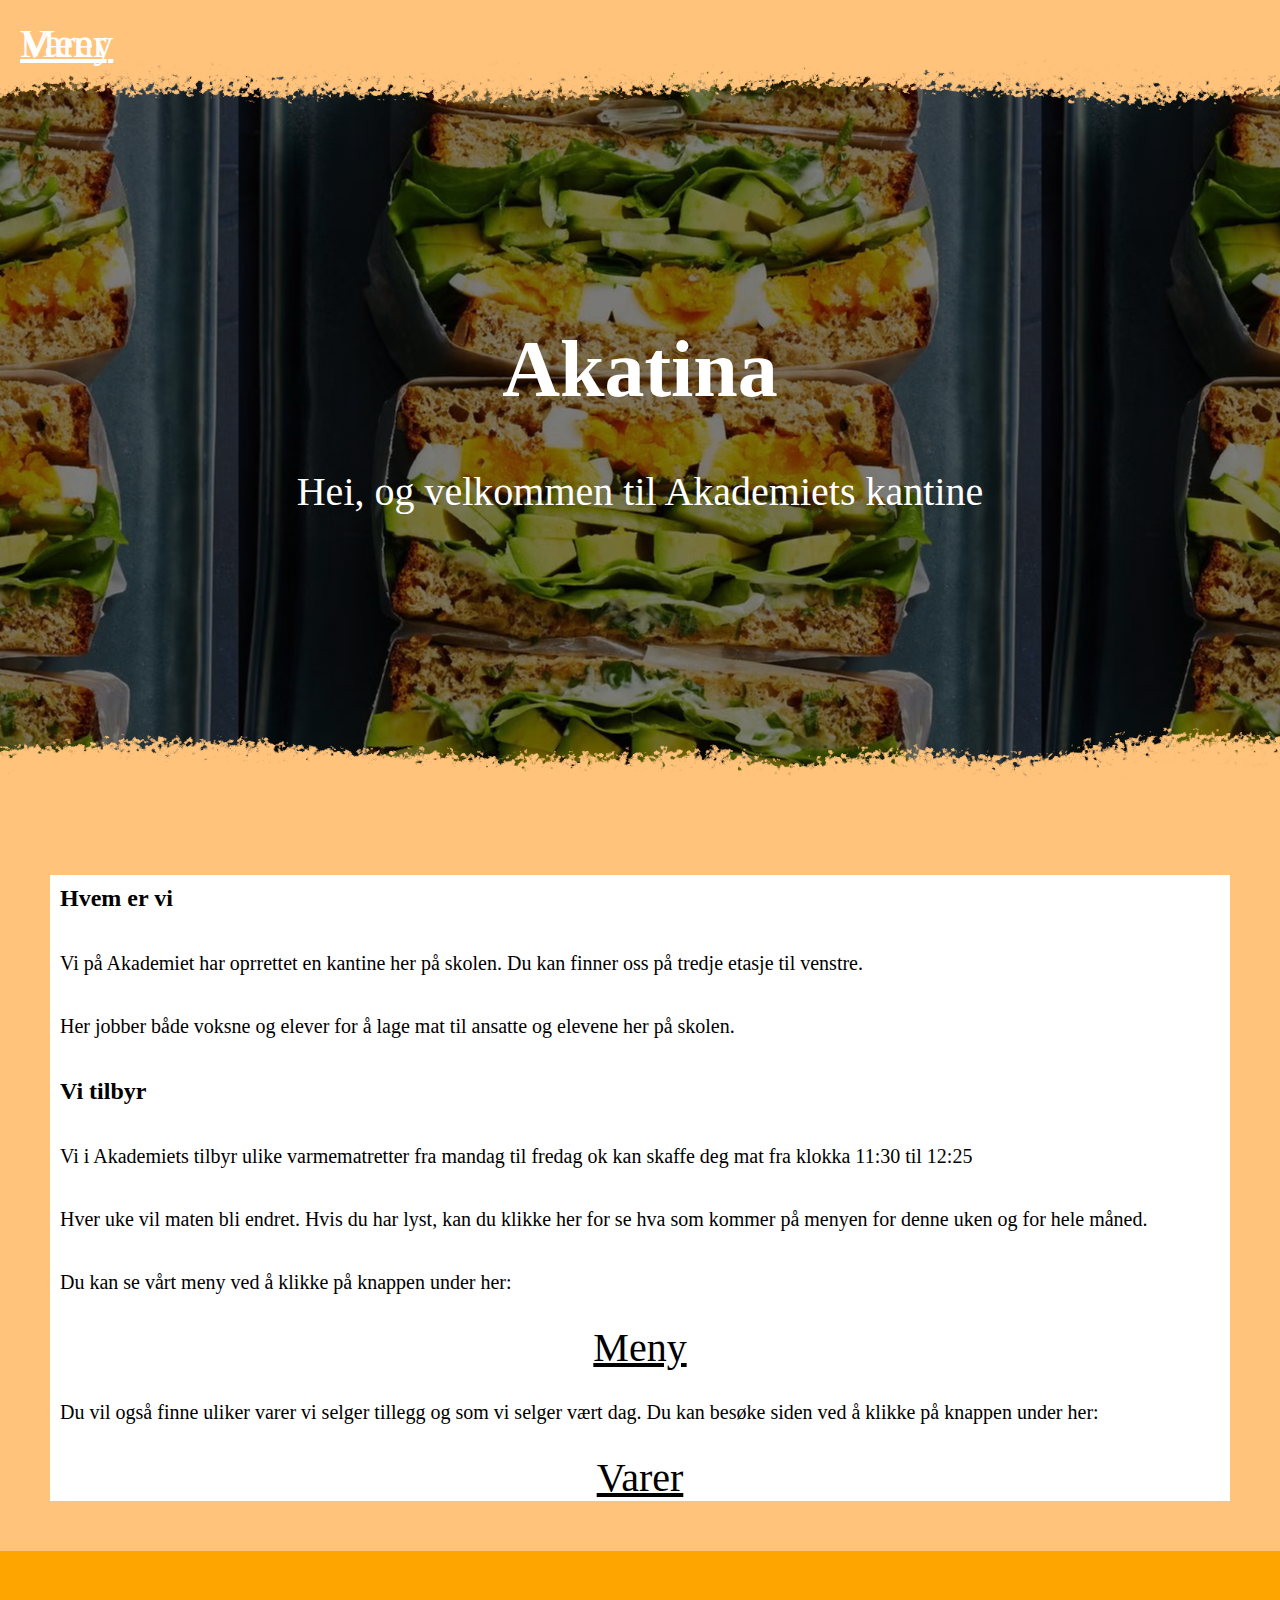
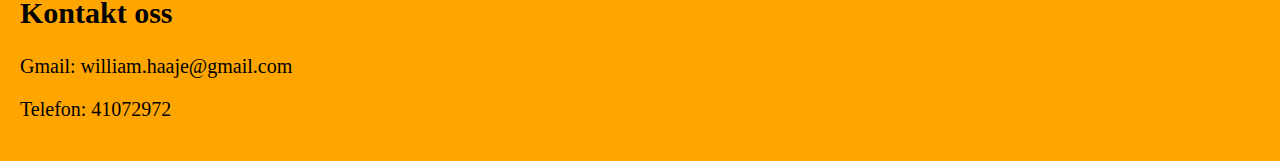
==== index.html @ 051f6bda "Jeg har laget nå en footer hvor du kan kontakte personene. Og tenker å lage en menu for linker." ====
<!DOCTYPE html>
<html lang="no">
<head>
    <meta charset="UTF-8">
    <meta name="viewport" content="width=device-width, initial-scale=1.0">
    <title>Nettside for kantina</title>
    <link rel="stylesheet" href="style.css"> <!-- Her har jeg koblet til CSS for at programet koble sammen med HTML -->
</head>
<body>
    <header class="header">
        <div class="hero-image">
            <img src="bilder/Toppen for nettsiden-2.png" width="1440" class=meny-bakgrunn> <!-- Her bruker jeg width for å gjør bildet mer mindre enn det var og lagde en class for å plassere det rikitg og ikke påvirke tekster innenfor hero-image -->
            <a class="buttonhover" href="meny.html">Meny</a>
            <a class="buttonhover" href="varer.html">Varer</a>
            <div class="hero-text">
                <h1>Akatina</h1>
                <p>Hei, og velkommen til Akademiets kantine</p>
            </div>
        </div>
        <img src="bilder/Toppen for nettsiden.png" width="1440" class="nederst-bakgrunn">
    </header>
    <article class="article">
        <h2>Hvem er vi</h2>
        <p>Vi på Akademiet har oprrettet en kantine her på skolen. Du kan finner oss på tredje etasje til venstre. </p>
        <p>Her jobber både voksne og elever for å lage mat til ansatte og elevene her på skolen.</p>
        <h2>Vi tilbyr</h2>
        <p>Vi i Akademiets tilbyr ulike varmematretter fra mandag til fredag ok kan skaffe deg mat fra klokka 11:30 til 12:25</p>
        <p>Hver uke vil maten bli endret. Hvis du har lyst, kan du klikke her for se hva som kommer på menyen for denne uken og for hele måned. </p>
        <p>Du kan se vårt meny ved å klikke på knappen under her:</p>
        <div class="link">
            <a class="button" href="meny.html">Meny</a>
        </div>
        <p>Du vil også finne uliker varer vi selger tillegg og som vi selger vært dag. Du kan besøke siden ved å klikke på knappen under her:</p>
        <div class="link">
            <a class="button" href="varer.html">Varer</a>
        </div>
    </article>
    <footer>
        <h2>Kontakt oss</h2>
        <p>Gmail: william.haaje@gmail.com</p>
        <p>Telefon: 41072972</p>
    </footer>

    <script src="funksjoner.js"></script> <!-- Her har jeg koblet til Javascript for at programet koble sammen med HTML -->
</body>
</html>
---- style.css ----
body {
    height: 100%;
    margin: 0;
    background-color: #FFC37C;
}

.hero-image {
    background-image: linear-gradient(rgba(0, 0, 0, 0.5), rgba(0, 0, 0, 0.5)), url("bilder/green-goddess-sandwiches-healthy-lunch-recipes-6552ad3197eef.avif"); /* Her legger det er bilde i bakgrunnen til siden og jeg har puttet inn en mørk farge som gjøre at bilden blir mørkere. */
    background-repeat: repeat-x; /* Her gjør at bildet repteres seg ved x-aksen til sidene av bildet. */
    height: 825px; /* Her bestemmer jeg størrelsen til bildet */
    background-position: center; /* Bildet blir mer på mitten */
    display: flex;
    align-items: center;
    justify-content: center;
    position: relative; /* Dette er viktig for knappen skal være toppen til venstre med hjelp av position: absolute i .buttonhover og for .meny-bakgrunn*/
}

.meny-bakgrunn {
    position: absolute; /* Dette gjør at hero-text ikke komme seg helt til høyre på siden */
    top: 0; /* Det gjør st bildet er helt på toppen */
}

.buttonhover {
    position: absolute; /* Dette gjør at det blir en link toppen til venstre i bildet og som jeg sagt i de forrige komertaene */
    justify-content: space-evenly;
    top: 20px;
    left: 20px;
    color: white;
    font-size: 40px;
    
}

/* Dette gjør at når du har musen over knappen vil du se det endre bakgrunnen til oransje. */
.buttonhover:hover {  
    background-color: #FFC37C;
    color: white;
}

.hero-text {
    color: white;
    font-size: 40px;
}

.hero-text h1 {
    text-align: center;
}

.nederst-bakgrunn {
    top: 175px;
    transform: rotate(180deg);
    position: absolute;
}

.article {
    margin: 50px;
    background-color: white;
}

.article h2 {
    padding: 10px;
}

.article p {
    padding: 10px;
    font-size: 20px;
}

.link {
    margin: 0px auto;
    text-align: center;
}

a.link {
    display: block;
}

.button {
    color: black;
    font-size: 40px;
}

.button:hover{
    background-color: #FFC37C;
    color: black;
}

footer {
    background-color: orange;
    border: white;
    font-size: 20px;
    padding: 20px;
}
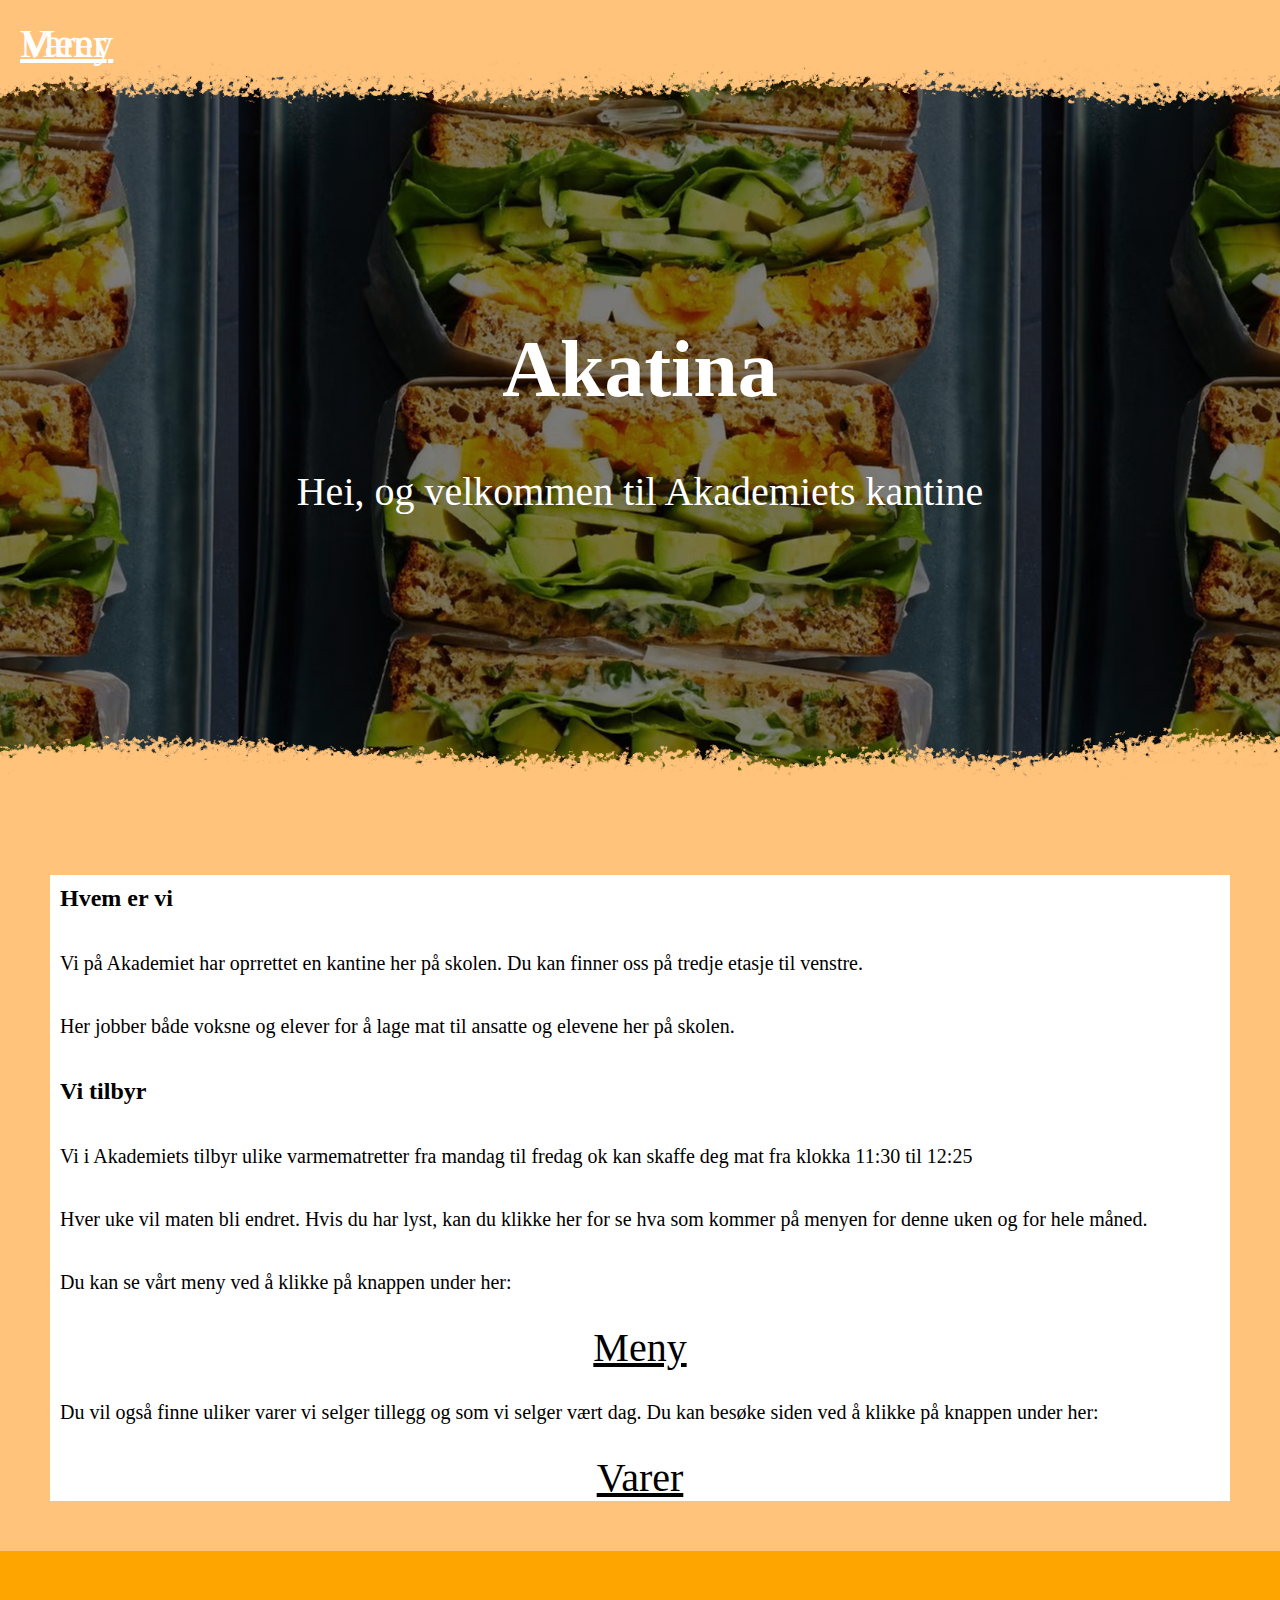
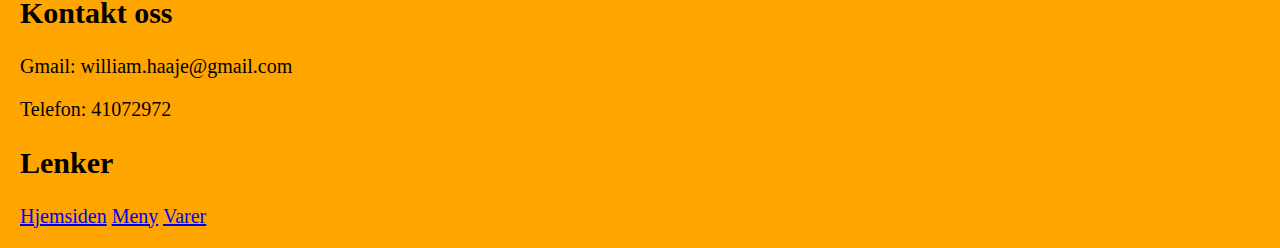
==== commit cb9d5931: "Har laget et footer for index.html og skal legge inn for de andre sidene." ====
--- a/index.html
+++ b/index.html
@@ -36,9 +36,17 @@
         </div>
     </article>
     <footer>
-        <h2>Kontakt oss</h2>
-        <p>Gmail: william.haaje@gmail.com</p>
-        <p>Telefon: 41072972</p>
+        <div>
+            <h2>Kontakt oss</h2>
+            <p>Gmail: william.haaje@gmail.com</p>
+            <p>Telefon: 41072972</p>
+        </div>
+        <div>
+            <h2>Lenker</h2>
+            <a href="index.html">Hjemsiden</a>
+            <a href="meny.html">Meny</a>
+            <a href="varer.html">Varer</a>
+        </div>
     </footer>
 
     <script src="funksjoner.js"></script> <!-- Her har jeg koblet til Javascript for at programet koble sammen med HTML -->
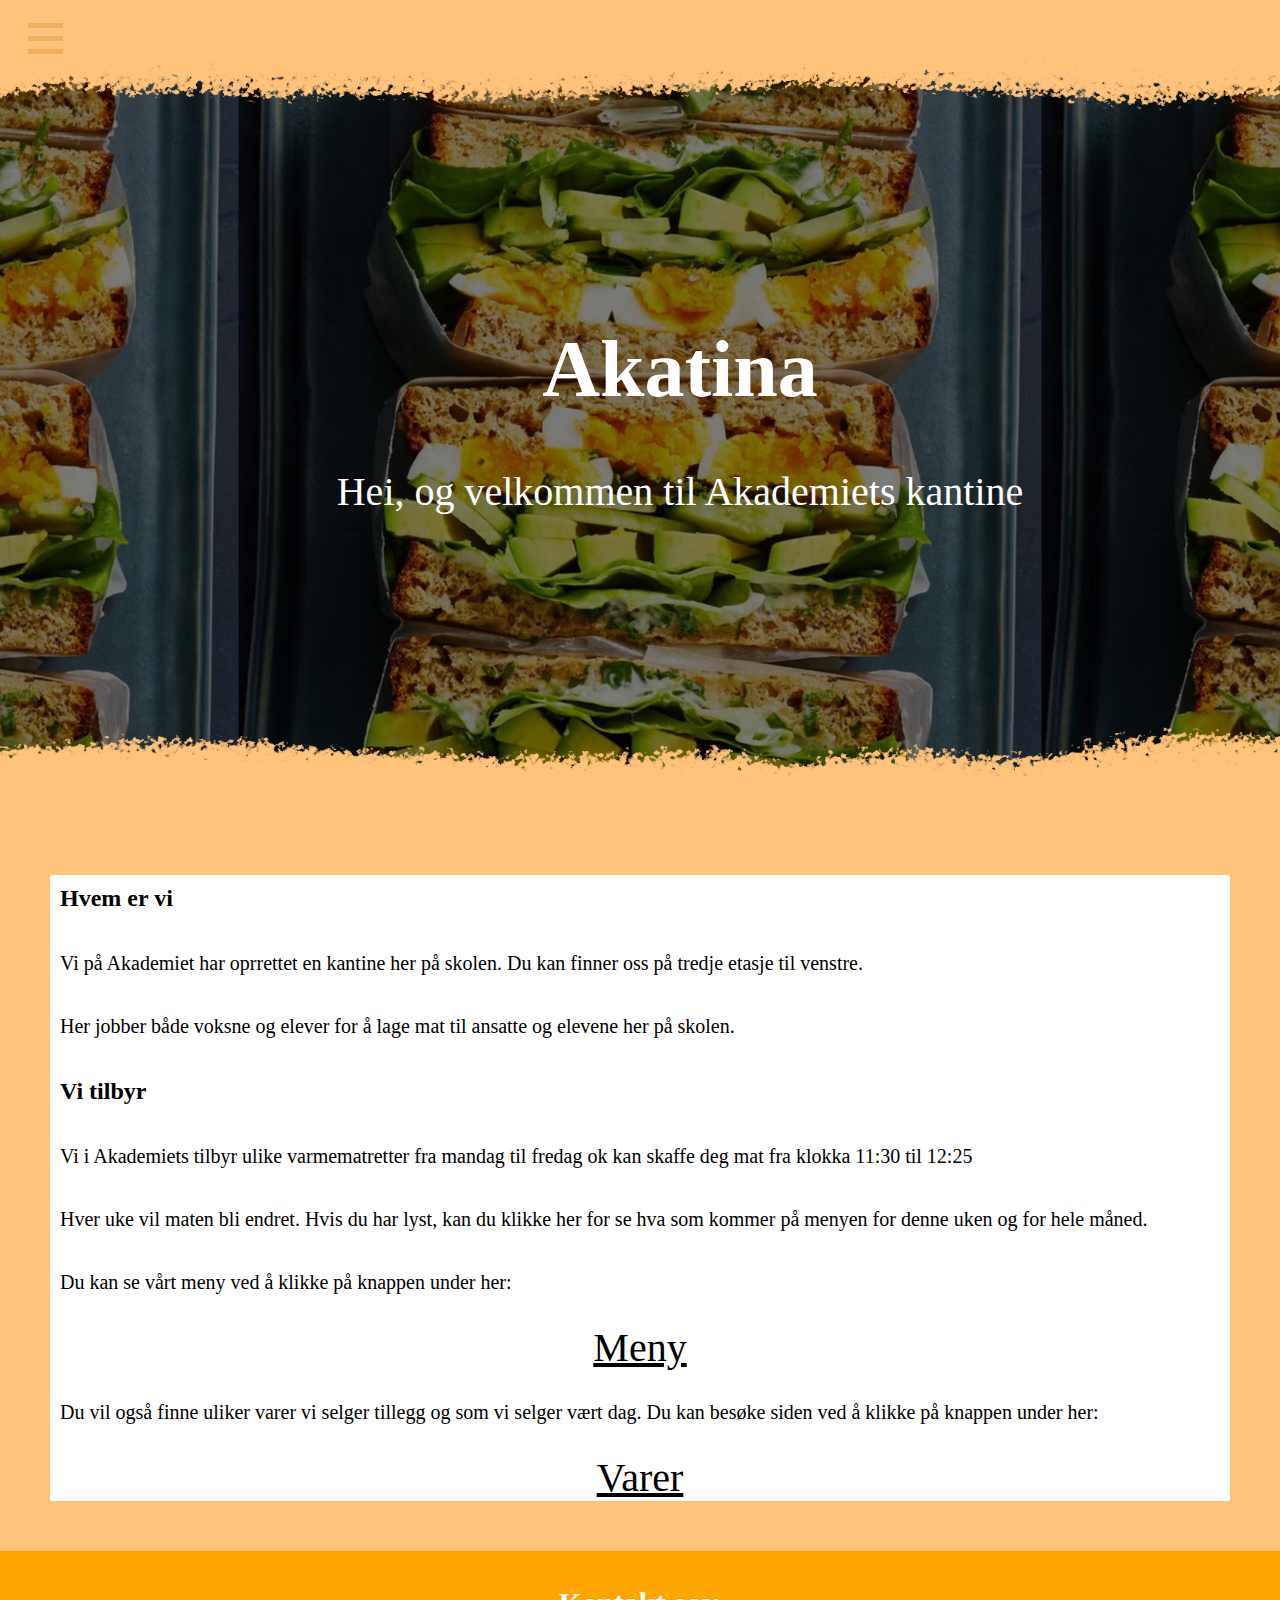
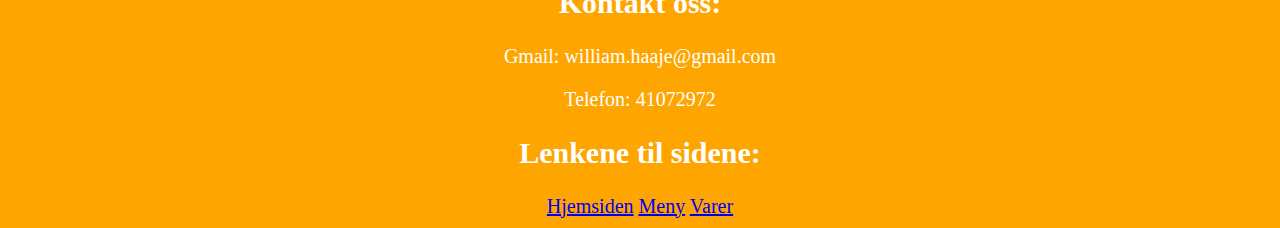
==== commit 91cbd22b: "Jeg har nå lagt inn en menu som har akademiets logo og alle sidene for nettsiden. Jeg har brukt CSS " ====
--- a/index.html
+++ b/index.html
@@ -7,11 +7,24 @@
     <link rel="stylesheet" href="style.css"> <!-- Her har jeg koblet til CSS for at programet koble sammen med HTML -->
 </head>
 <body>
-    <header class="header">
+    <header>
         <div class="hero-image">
             <img src="bilder/Toppen for nettsiden-2.png" width="1440" class=meny-bakgrunn> <!-- Her bruker jeg width for å gjør bildet mer mindre enn det var og lagde en class for å plassere det rikitg og ikke påvirke tekster innenfor hero-image -->
-            <a class="buttonhover" href="meny.html">Meny</a>
-            <a class="buttonhover" href="varer.html">Varer</a>
+            <menu>
+                <div class="menu" onclick="menuFunction()">
+                    <div class="bar1"></div>
+                    <div class="bar2"></div>
+                    <div class="bar3"></div>
+                </div>
+                <div id="dropdownID" class="dropdown">
+                    <img src="bilder/akademiet_oransje_rgb-1000x398.png" width="175px">
+                    <a href="index.html">Hjem</a>
+                    <a href="meny.html">Meny</a>
+                    <a href="varer.html">Varer</a>
+                </div>
+                <div id="main">
+                </div>
+            </menu>
             <div class="hero-text">
                 <h1>Akatina</h1>
                 <p>Hei, og velkommen til Akademiets kantine</p>
@@ -37,12 +50,12 @@
     </article>
     <footer>
         <div>
-            <h2>Kontakt oss</h2>
+            <h2>Kontakt oss:</h2>
             <p>Gmail: william.haaje@gmail.com</p>
             <p>Telefon: 41072972</p>
         </div>
         <div>
-            <h2>Lenker</h2>
+            <h2>Lenkene til sidene:</h2>
             <a href="index.html">Hjemsiden</a>
             <a href="meny.html">Meny</a>
             <a href="varer.html">Varer</a>
--- a/style.css
+++ b/style.css
@@ -20,14 +20,68 @@
     top: 0; /* Det gjør st bildet er helt på toppen */
 }
 
-.buttonhover {
+.menu {
     position: absolute; /* Dette gjør at det blir en link toppen til venstre i bildet og som jeg sagt i de forrige komertaene */
-    justify-content: space-evenly;
-    top: 20px;
+    top: 15px;
     left: 20px;
     color: white;
     font-size: 40px;
-    
+    cursor: pointer;
+}
+
+.bar1, .bar2, .bar3 {
+    width: 35px;
+    height: 5px;
+    background-color: #f1af5f;
+    margin: 8px;
+    transition: 0.4s;
+}
+
+.bar1:hover, .bar2:hover, .bar3:hover {
+    background-color: #f5b668;
+}
+
+.dropdown {
+    height: 100%;
+    width: 0;
+    position: fixed;
+    z-index: 1;
+    top: 0;
+    left: 0;
+    background-color:#f5b668;
+    overflow-x: hidden;
+    padding-top: 60px;
+    transition: 0.5s;
+}
+
+.dropdown img {
+    margin: 8px;
+    text-decoration: none;
+    font-size: 20px;
+    color: #FFC37C;
+}
+
+.dropdown a {
+    padding: 8px 8px 8px 32px;
+    text-decoration: none;
+    font-size: 40px;
+    color: white;
+    display: block;
+    transition: 0.3s;
+}
+
+.dropdown a:hover {
+    color: #FFC37C;
+}
+
+#main {
+    transition: margin-left .5s;
+    padding: 20px;
+}
+
+@media screen and (max-height: 450px) {
+    .dropdown {padding-top: 15px;}
+    .dropdown a {font-size: 18px;}
 }
 
 /* Dette gjør at når du har musen over knappen vil du se det endre bakgrunnen til oransje. */
@@ -84,9 +138,12 @@
     color: black;
 }
 
+.container {}
+
 footer {
     background-color: orange;
-    border: white;
+    color: white;
     font-size: 20px;
-    padding: 20px;
+    padding: 10px;
+    text-align: center;
 }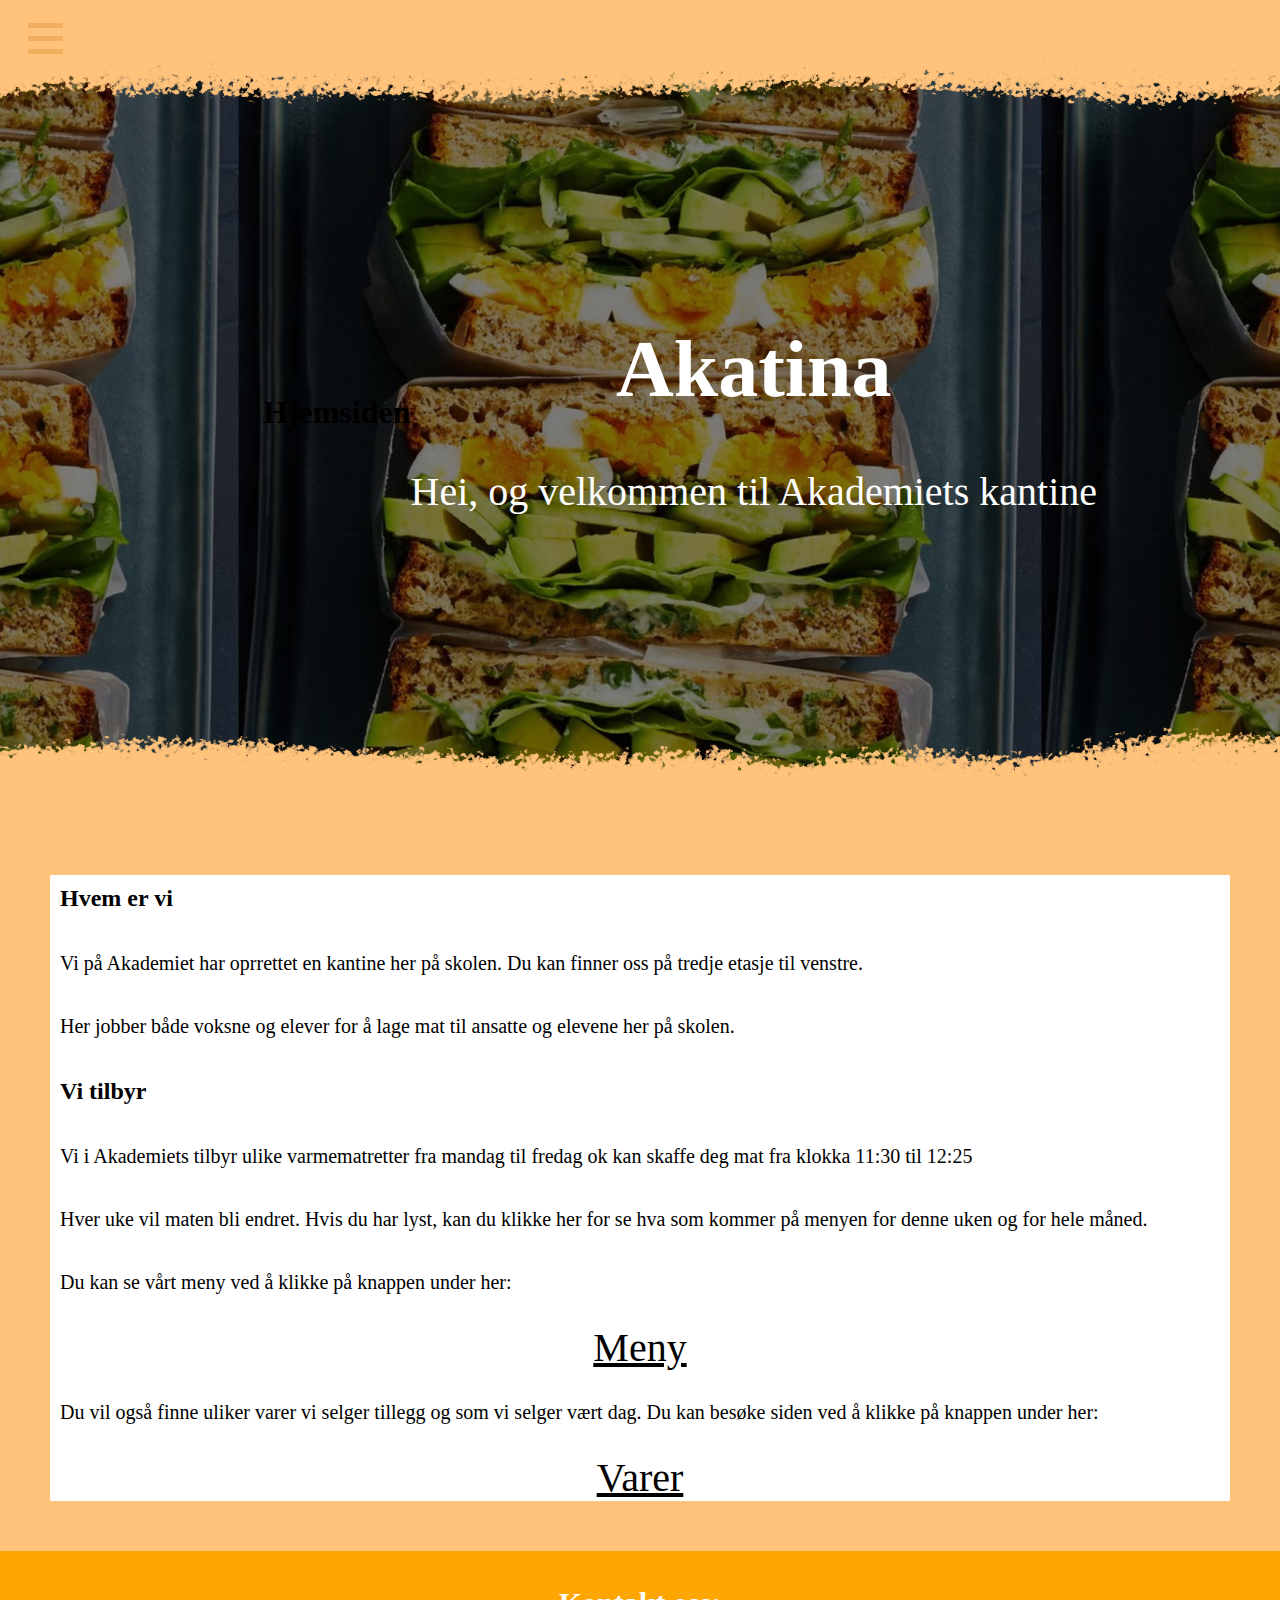
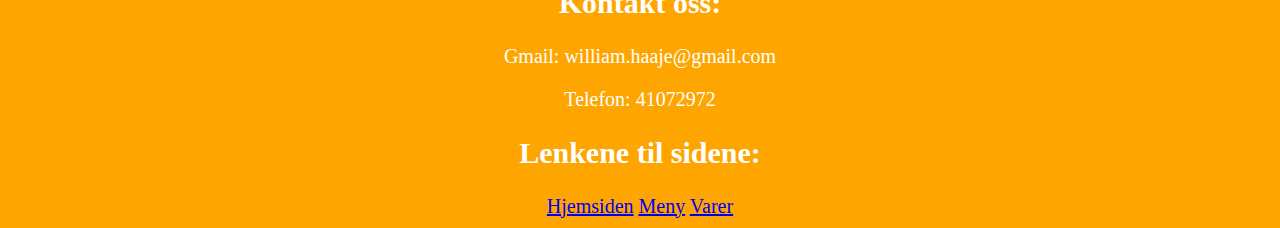
==== commit 6e5dfc63: "Jeg har brukt en det tid for at id="main" skal påvirke id="title" men klarte ikke det, så jeg lagde " ====
--- a/index.html
+++ b/index.html
@@ -9,20 +9,23 @@
 <body>
     <header>
         <div class="hero-image">
+            <div id="main">
+            </div>
             <img src="bilder/Toppen for nettsiden-2.png" width="1440" class=meny-bakgrunn> <!-- Her bruker jeg width for å gjør bildet mer mindre enn det var og lagde en class for å plassere det rikitg og ikke påvirke tekster innenfor hero-image -->
             <menu>
-                <div class="menu" onclick="menuFunction()">
+                <div class="menu" id="menu" onclick="menuFunction()">
                     <div class="bar1"></div>
                     <div class="bar2"></div>
                     <div class="bar3"></div>
+                </div>
+                <div class="title" id="title">
+                    <h1>Hjemsiden</h1>
                 </div>
                 <div id="dropdownID" class="dropdown">
                     <img src="bilder/akademiet_oransje_rgb-1000x398.png" width="175px">
                     <a href="index.html">Hjem</a>
                     <a href="meny.html">Meny</a>
                     <a href="varer.html">Varer</a>
-                </div>
-                <div id="main">
                 </div>
             </menu>
             <div class="hero-text">
--- a/style.css
+++ b/style.css
@@ -29,7 +29,7 @@
     cursor: pointer;
 }
 
-.bar1, .bar2, .bar3 {
+.bar1, .bar2, .bar3 { /* Dette lager tre strekker på toppen til venstre har en transition som gj */
     width: 35px;
     height: 5px;
     background-color: #f1af5f;
@@ -58,7 +58,6 @@
     margin: 8px;
     text-decoration: none;
     font-size: 20px;
-    color: #FFC37C;
 }
 
 .dropdown a {
@@ -74,14 +73,15 @@
     color: #FFC37C;
 }
 
-#main {
+#main { /* Dette gjør transformeringen smooth og ikke hakkete  */
     transition: margin-left .5s;
     padding: 20px;
 }
 
-@media screen and (max-height: 450px) {
+@media screen and (max-height: 450px) { /* Dette gjør at den tilpasser for de som har små skjermer */
     .dropdown {padding-top: 15px;}
     .dropdown a {font-size: 18px;}
+    .dropdown img {font-size: 2px;}
 }
 
 /* Dette gjør at når du har musen over knappen vil du se det endre bakgrunnen til oransje. */
@@ -138,7 +138,16 @@
     color: black;
 }
 
-.container {}
+table {
+    border-collapse: collapse; /* For at ikke boksene ser ut som det er fra hverandre */
+    width: 100%;
+}
+
+td, th {
+    border: 1px solid black;
+    text-align: left;
+    padding: 8px;
+}
 
 footer {
     background-color: orange;
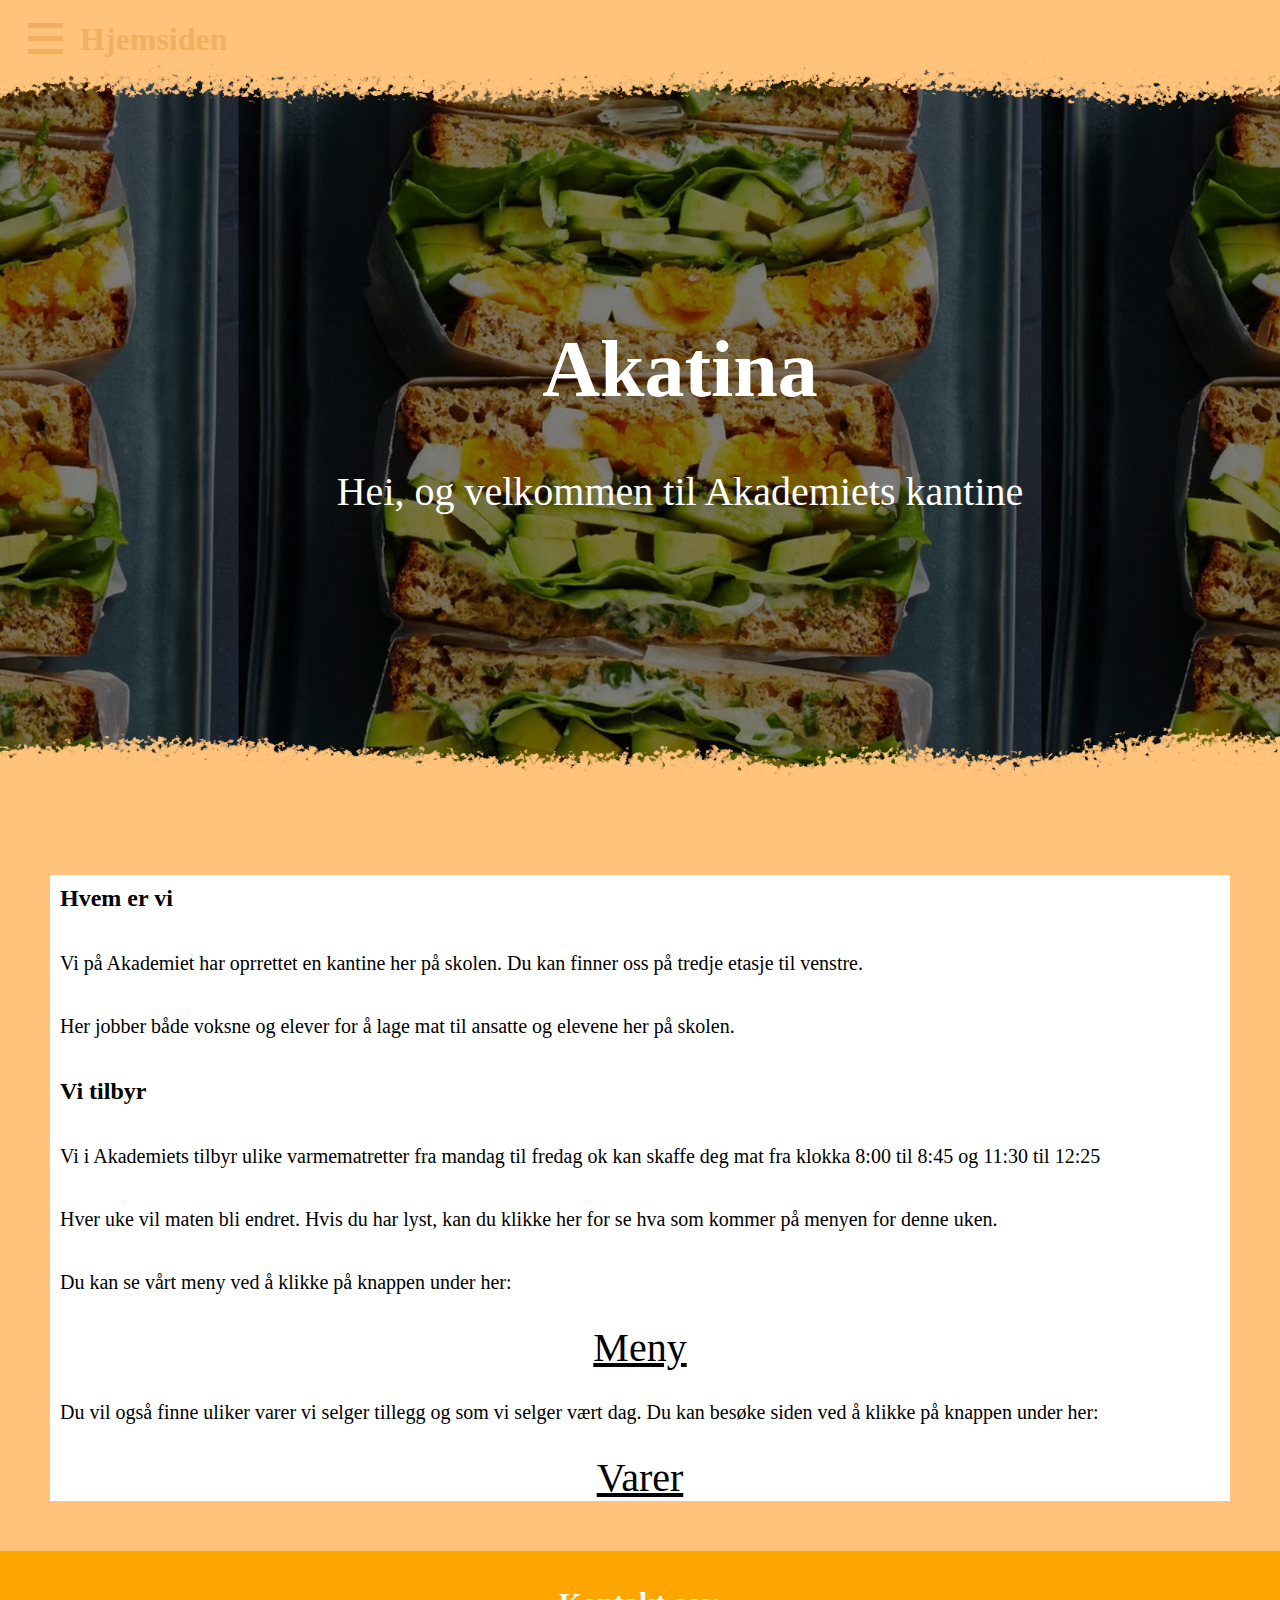
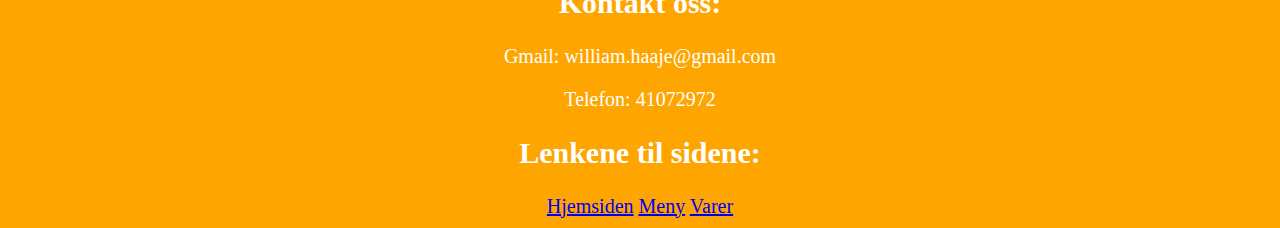
==== commit 589938c3: "Jeg har nå laget et README fil og har skrevet ulike varer som skolen kan selge og er FERDIG med nett" ====
--- a/index.html
+++ b/index.html
@@ -40,8 +40,8 @@
         <p>Vi på Akademiet har oprrettet en kantine her på skolen. Du kan finner oss på tredje etasje til venstre. </p>
         <p>Her jobber både voksne og elever for å lage mat til ansatte og elevene her på skolen.</p>
         <h2>Vi tilbyr</h2>
-        <p>Vi i Akademiets tilbyr ulike varmematretter fra mandag til fredag ok kan skaffe deg mat fra klokka 11:30 til 12:25</p>
-        <p>Hver uke vil maten bli endret. Hvis du har lyst, kan du klikke her for se hva som kommer på menyen for denne uken og for hele måned. </p>
+        <p>Vi i Akademiets tilbyr ulike varmematretter fra mandag til fredag ok kan skaffe deg mat fra klokka 8:00 til 8:45 og 11:30 til 12:25</p>
+        <p>Hver uke vil maten bli endret. Hvis du har lyst, kan du klikke her for se hva som kommer på menyen for denne uken.</p>
         <p>Du kan se vårt meny ved å klikke på knappen under her:</p>
         <div class="link">
             <a class="button" href="meny.html">Meny</a>
--- a/style.css
+++ b/style.css
@@ -2,6 +2,14 @@
     height: 100%;
     margin: 0;
     background-color: #FFC37C;
+}
+
+.title {
+    position: absolute;
+    top: 0;
+    left: 80px;
+    color: #f1af5f;
+    transition: 0.5s;
 }
 
 .hero-image {
@@ -12,7 +20,7 @@
     display: flex;
     align-items: center;
     justify-content: center;
-    position: relative; /* Dette er viktig for knappen skal være toppen til venstre med hjelp av position: absolute i .buttonhover og for .meny-bakgrunn*/
+    position: relative; /* Dette er viktig for knappen skal være toppen til venstre med hjelp av position: absolute i .buttonhover og for .meny-bakgrunn. */
 }
 
 .meny-bakgrunn {
@@ -74,7 +82,7 @@
 }
 
 #main { /* Dette gjør transformeringen smooth og ikke hakkete  */
-    transition: margin-left .5s;
+    transition: margin-left 0.5s;
     padding: 20px;
 }
 
@@ -108,6 +116,14 @@
 .article {
     margin: 50px;
     background-color: white;
+    transition: 0.5s;
+}
+
+.table {
+    margin: 50px;
+    margin-top: 80px;
+    background-color: white;
+    transition: 0.5s;
 }
 
 .article h2 {
@@ -149,6 +165,14 @@
     padding: 8px;
 }
 
+@media screen and (max-height: 450px) {  
+    .table {margin: 25px;}
+    table {margin: 25px;}
+    table {margin-top: 25px;}
+    td {font-size: 18px;}
+    th {font-size: 18px;}
+}
+
 footer {
     background-color: orange;
     color: white;
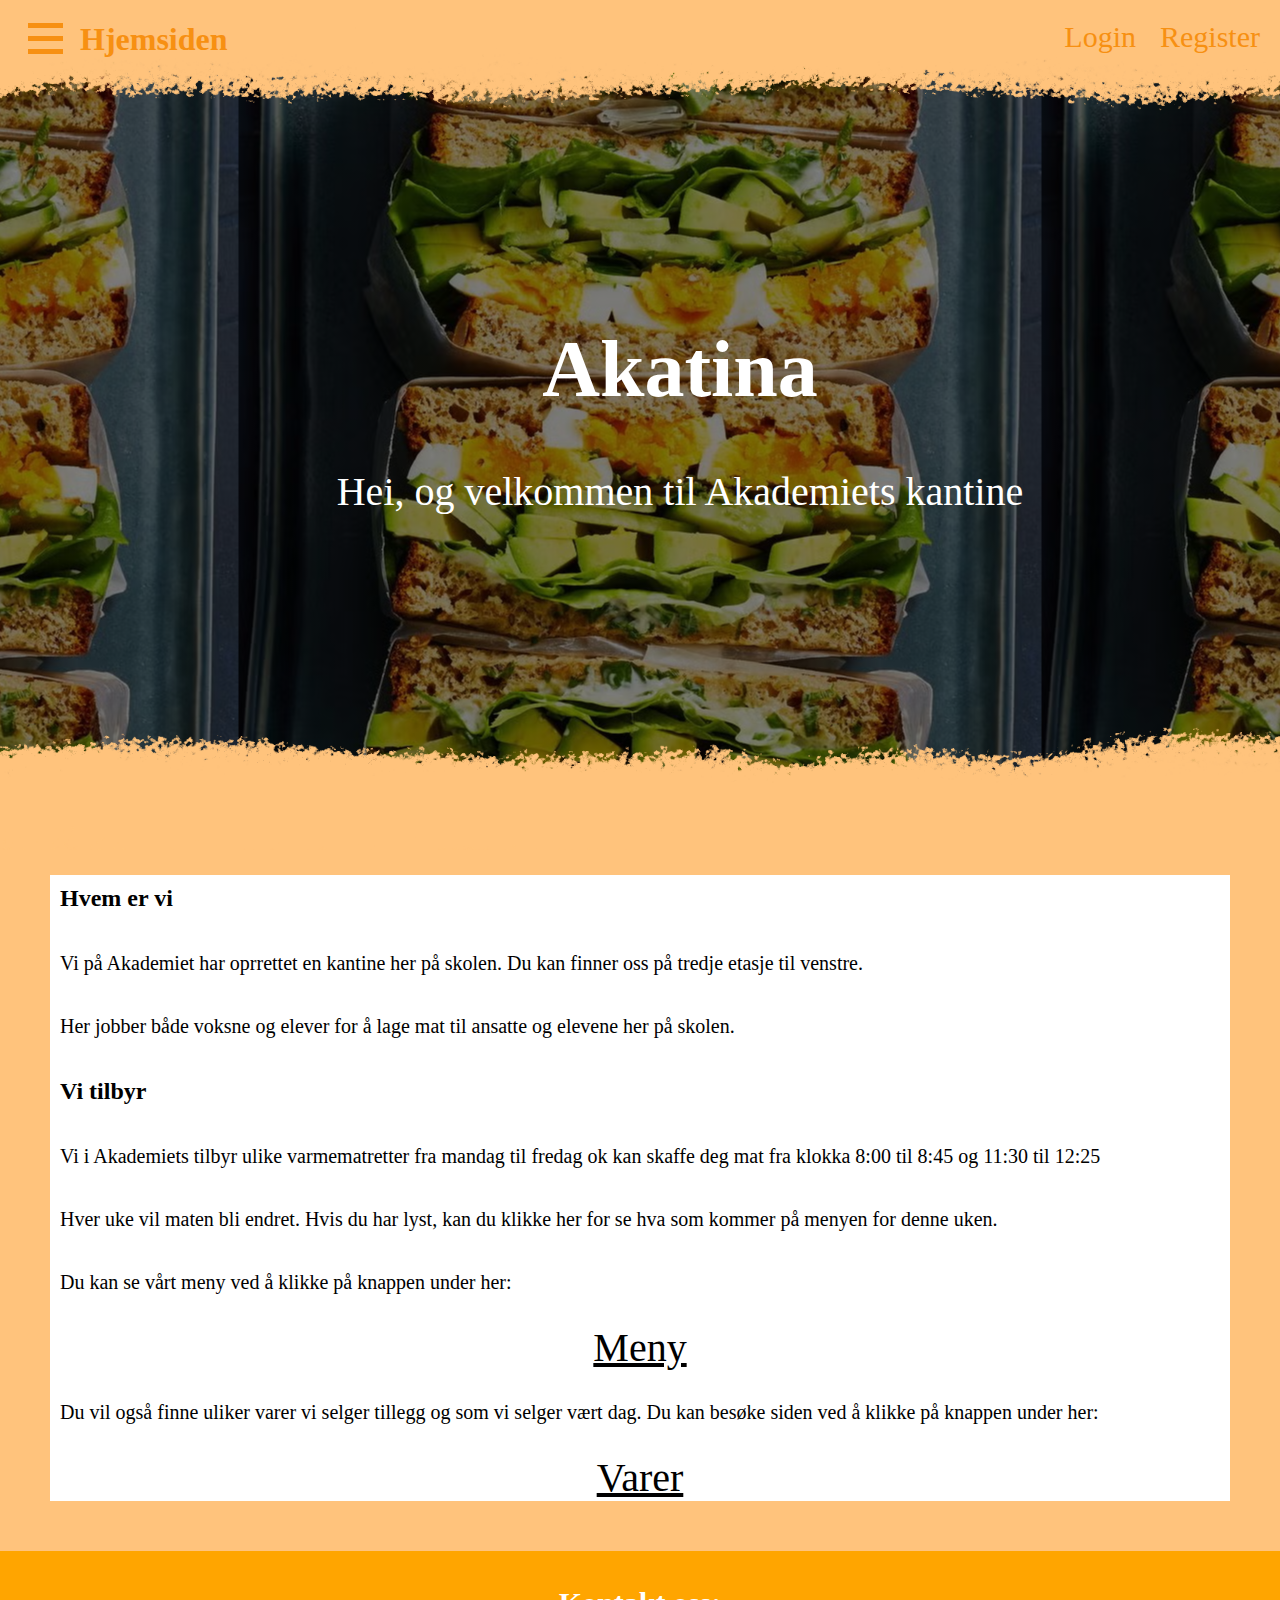
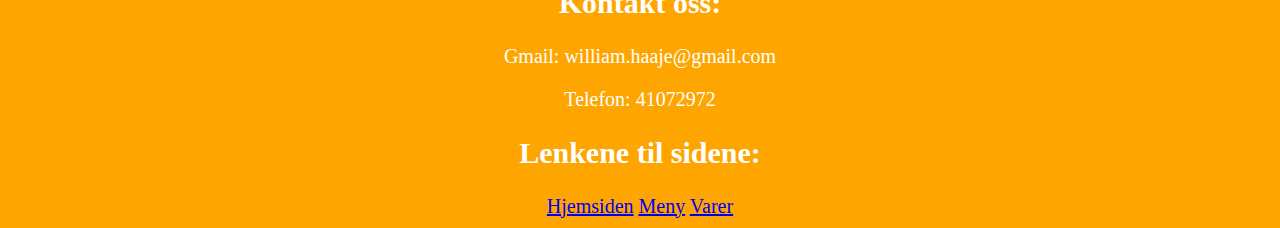
==== commit 7deab89a: "Puttet inn en login tag for de 3 HTML-filene. Endret fargen for tiltel og meny i CSS. Puttet inn inf" ====
--- a/index.html
+++ b/index.html
@@ -28,6 +28,10 @@
                     <a href="varer.html">Varer</a>
                 </div>
             </menu>
+            <login class="login">
+                <a href="login.html">Login</a>
+                <a href="register.html">Register</a>
+            </login>
             <div class="hero-text">
                 <h1>Akatina</h1>
                 <p>Hei, og velkommen til Akademiets kantine</p>
--- a/style.css
+++ b/style.css
@@ -8,7 +8,7 @@
     position: absolute;
     top: 0;
     left: 80px;
-    color: #f1af5f;
+    color: #f79012;
     transition: 0.5s;
 }
 
@@ -40,7 +40,7 @@
 .bar1, .bar2, .bar3 { /* Dette lager tre strekker på toppen til venstre har en transition som gj */
     width: 35px;
     height: 5px;
-    background-color: #f1af5f;
+    background-color: #f79012;
     margin: 8px;
     transition: 0.4s;
 }
@@ -96,6 +96,19 @@
 .buttonhover:hover {  
     background-color: #FFC37C;
     color: white;
+}
+
+.login {
+    position: absolute;
+    top: 20px;
+    right: 10px;
+}
+
+.login a {
+    color:#f79012;
+    text-decoration: none;
+    padding: 10px;
+    font-size: 30px;
 }
 
 .hero-text {
